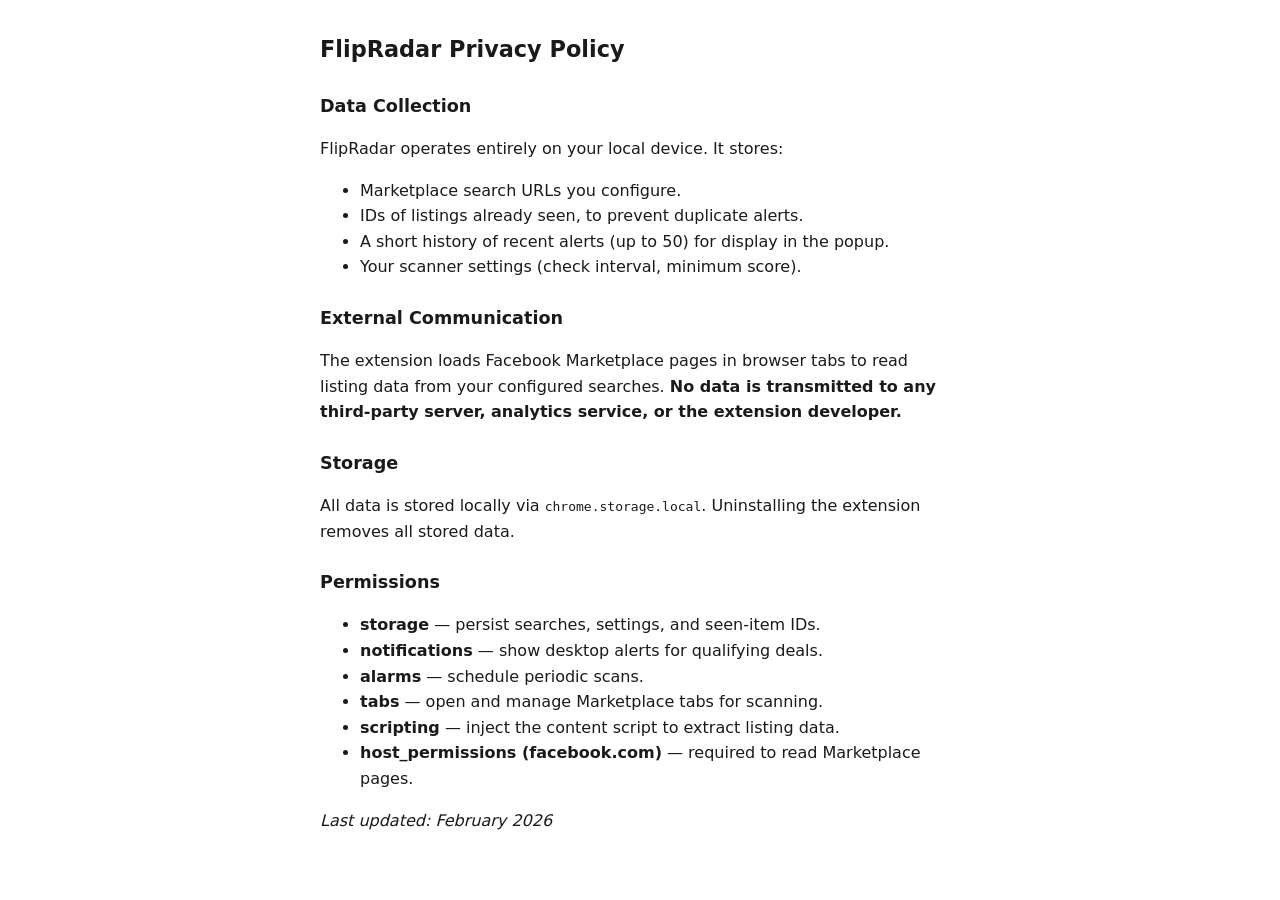
==== privacy.html @ 64005993 "Initial FlipRadar version" ====
<!DOCTYPE html>
<html>
<head>
  <meta charset="utf-8">
  <title>FlipRadar — Privacy Policy</title>
  <style>
    body { font-family: system-ui, sans-serif; max-width: 640px; margin: 2rem auto; padding: 0 1rem; line-height: 1.6; color: #1a1a1a; }
    h1 { font-size: 1.4rem; }
    h2 { font-size: 1.1rem; margin-top: 1.5rem; }
  </style>
</head>
<body>
  <h1>FlipRadar Privacy Policy</h1>

  <h2>Data Collection</h2>
  <p>FlipRadar operates entirely on your local device. It stores:</p>
  <ul>
    <li>Marketplace search URLs you configure.</li>
    <li>IDs of listings already seen, to prevent duplicate alerts.</li>
    <li>A short history of recent alerts (up to 50) for display in the popup.</li>
    <li>Your scanner settings (check interval, minimum score).</li>
  </ul>

  <h2>External Communication</h2>
  <p>The extension loads Facebook Marketplace pages in browser tabs to read listing data from your configured searches. <strong>No data is transmitted to any third-party server, analytics service, or the extension developer.</strong></p>

  <h2>Storage</h2>
  <p>All data is stored locally via <code>chrome.storage.local</code>. Uninstalling the extension removes all stored data.</p>

  <h2>Permissions</h2>
  <ul>
    <li><strong>storage</strong> — persist searches, settings, and seen-item IDs.</li>
    <li><strong>notifications</strong> — show desktop alerts for qualifying deals.</li>
    <li><strong>alarms</strong> — schedule periodic scans.</li>
    <li><strong>tabs</strong> — open and manage Marketplace tabs for scanning.</li>
    <li><strong>scripting</strong> — inject the content script to extract listing data.</li>
    <li><strong>host_permissions (facebook.com)</strong> — required to read Marketplace pages.</li>
  </ul>

  <p><em>Last updated: February 2026</em></p>
</body>
</html>
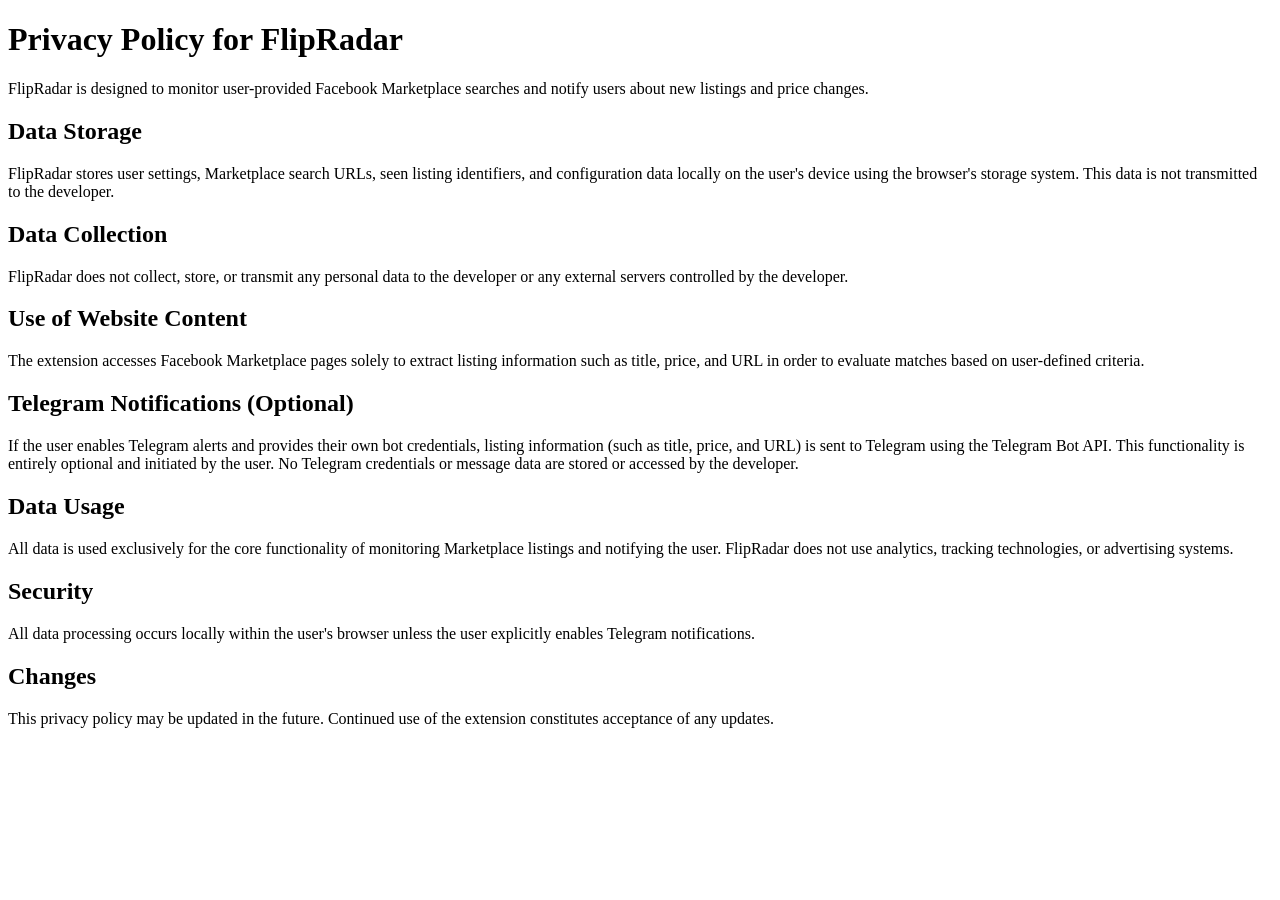
==== commit 7c7229ee: "Update privacy.html" ====
--- a/privacy.html
+++ b/privacy.html
@@ -1,42 +1,35 @@
 <!DOCTYPE html>
 <html>
 <head>
-  <meta charset="utf-8">
-  <title>FlipRadar — Privacy Policy</title>
-  <style>
-    body { font-family: system-ui, sans-serif; max-width: 640px; margin: 2rem auto; padding: 0 1rem; line-height: 1.6; color: #1a1a1a; }
-    h1 { font-size: 1.4rem; }
-    h2 { font-size: 1.1rem; margin-top: 1.5rem; }
-  </style>
+  <meta charset="UTF-8">
+  <title>FlipRadar Privacy Policy</title>
 </head>
 <body>
-  <h1>FlipRadar Privacy Policy</h1>
 
-  <h2>Data Collection</h2>
-  <p>FlipRadar operates entirely on your local device. It stores:</p>
-  <ul>
-    <li>Marketplace search URLs you configure.</li>
-    <li>IDs of listings already seen, to prevent duplicate alerts.</li>
-    <li>A short history of recent alerts (up to 50) for display in the popup.</li>
-    <li>Your scanner settings (check interval, minimum score).</li>
-  </ul>
+<h1>Privacy Policy for FlipRadar</h1>
 
-  <h2>External Communication</h2>
-  <p>The extension loads Facebook Marketplace pages in browser tabs to read listing data from your configured searches. <strong>No data is transmitted to any third-party server, analytics service, or the extension developer.</strong></p>
+<p>FlipRadar is designed to monitor user-provided Facebook Marketplace searches and notify users about new listings and price changes.</p>
 
-  <h2>Storage</h2>
-  <p>All data is stored locally via <code>chrome.storage.local</code>. Uninstalling the extension removes all stored data.</p>
+<h2>Data Storage</h2>
+<p>FlipRadar stores user settings, Marketplace search URLs, seen listing identifiers, and configuration data locally on the user's device using the browser's storage system. This data is not transmitted to the developer.</p>
 
-  <h2>Permissions</h2>
-  <ul>
-    <li><strong>storage</strong> — persist searches, settings, and seen-item IDs.</li>
-    <li><strong>notifications</strong> — show desktop alerts for qualifying deals.</li>
-    <li><strong>alarms</strong> — schedule periodic scans.</li>
-    <li><strong>tabs</strong> — open and manage Marketplace tabs for scanning.</li>
-    <li><strong>scripting</strong> — inject the content script to extract listing data.</li>
-    <li><strong>host_permissions (facebook.com)</strong> — required to read Marketplace pages.</li>
-  </ul>
+<h2>Data Collection</h2>
+<p>FlipRadar does not collect, store, or transmit any personal data to the developer or any external servers controlled by the developer.</p>
 
-  <p><em>Last updated: February 2026</em></p>
+<h2>Use of Website Content</h2>
+<p>The extension accesses Facebook Marketplace pages solely to extract listing information such as title, price, and URL in order to evaluate matches based on user-defined criteria.</p>
+
+<h2>Telegram Notifications (Optional)</h2>
+<p>If the user enables Telegram alerts and provides their own bot credentials, listing information (such as title, price, and URL) is sent to Telegram using the Telegram Bot API. This functionality is entirely optional and initiated by the user. No Telegram credentials or message data are stored or accessed by the developer.</p>
+
+<h2>Data Usage</h2>
+<p>All data is used exclusively for the core functionality of monitoring Marketplace listings and notifying the user. FlipRadar does not use analytics, tracking technologies, or advertising systems.</p>
+
+<h2>Security</h2>
+<p>All data processing occurs locally within the user's browser unless the user explicitly enables Telegram notifications.</p>
+
+<h2>Changes</h2>
+<p>This privacy policy may be updated in the future. Continued use of the extension constitutes acceptance of any updates.</p>
+
 </body>
 </html>
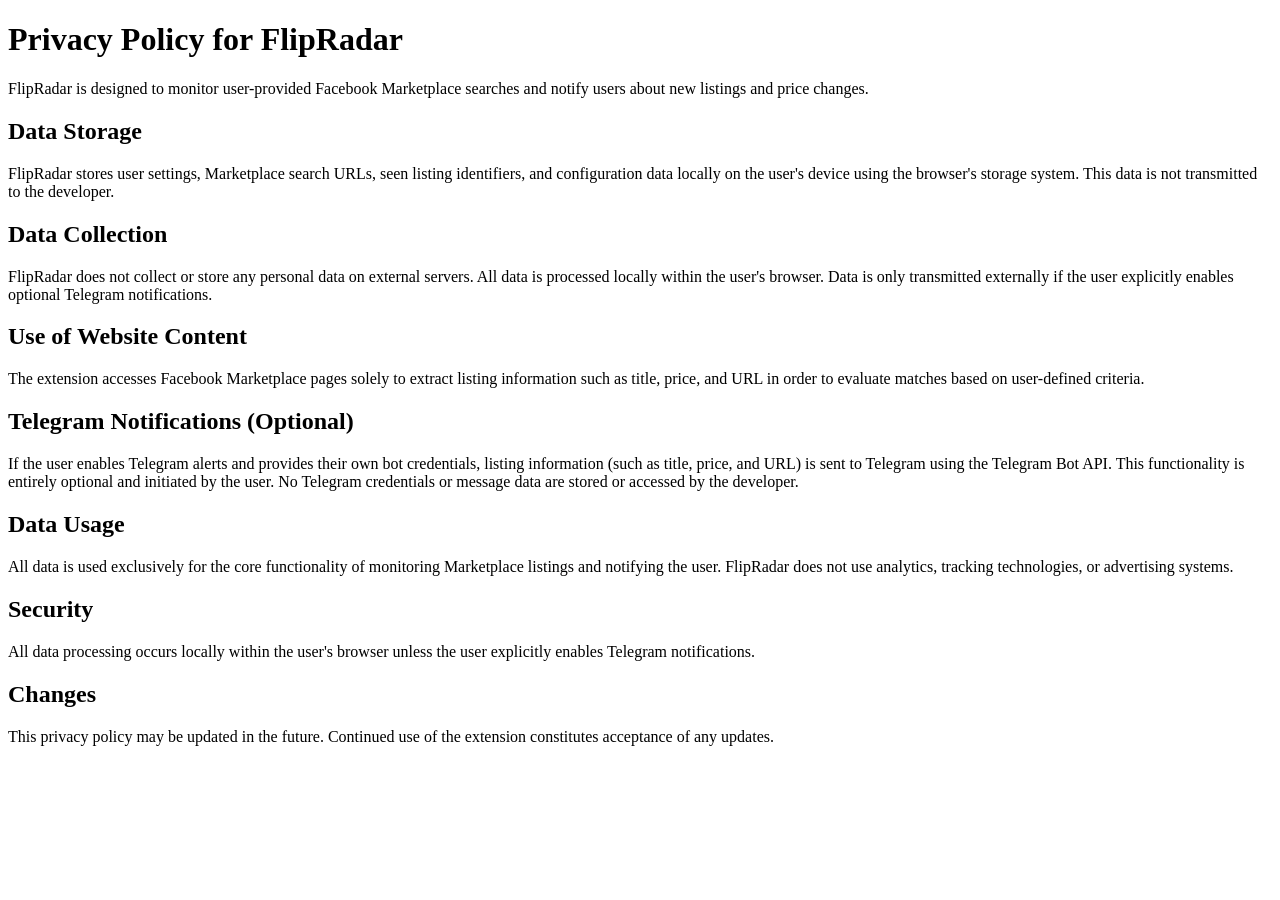
==== commit ee7fe20f: "Update privacy.html" ====
--- a/privacy.html
+++ b/privacy.html
@@ -14,8 +14,7 @@
 <p>FlipRadar stores user settings, Marketplace search URLs, seen listing identifiers, and configuration data locally on the user's device using the browser's storage system. This data is not transmitted to the developer.</p>
 
 <h2>Data Collection</h2>
-<p>FlipRadar does not collect, store, or transmit any personal data to the developer or any external servers controlled by the developer.</p>
-
+<p>FlipRadar does not collect or store any personal data on external servers. All data is processed locally within the user's browser. Data is only transmitted externally if the user explicitly enables optional Telegram notifications.</p>
 <h2>Use of Website Content</h2>
 <p>The extension accesses Facebook Marketplace pages solely to extract listing information such as title, price, and URL in order to evaluate matches based on user-defined criteria.</p>
 
